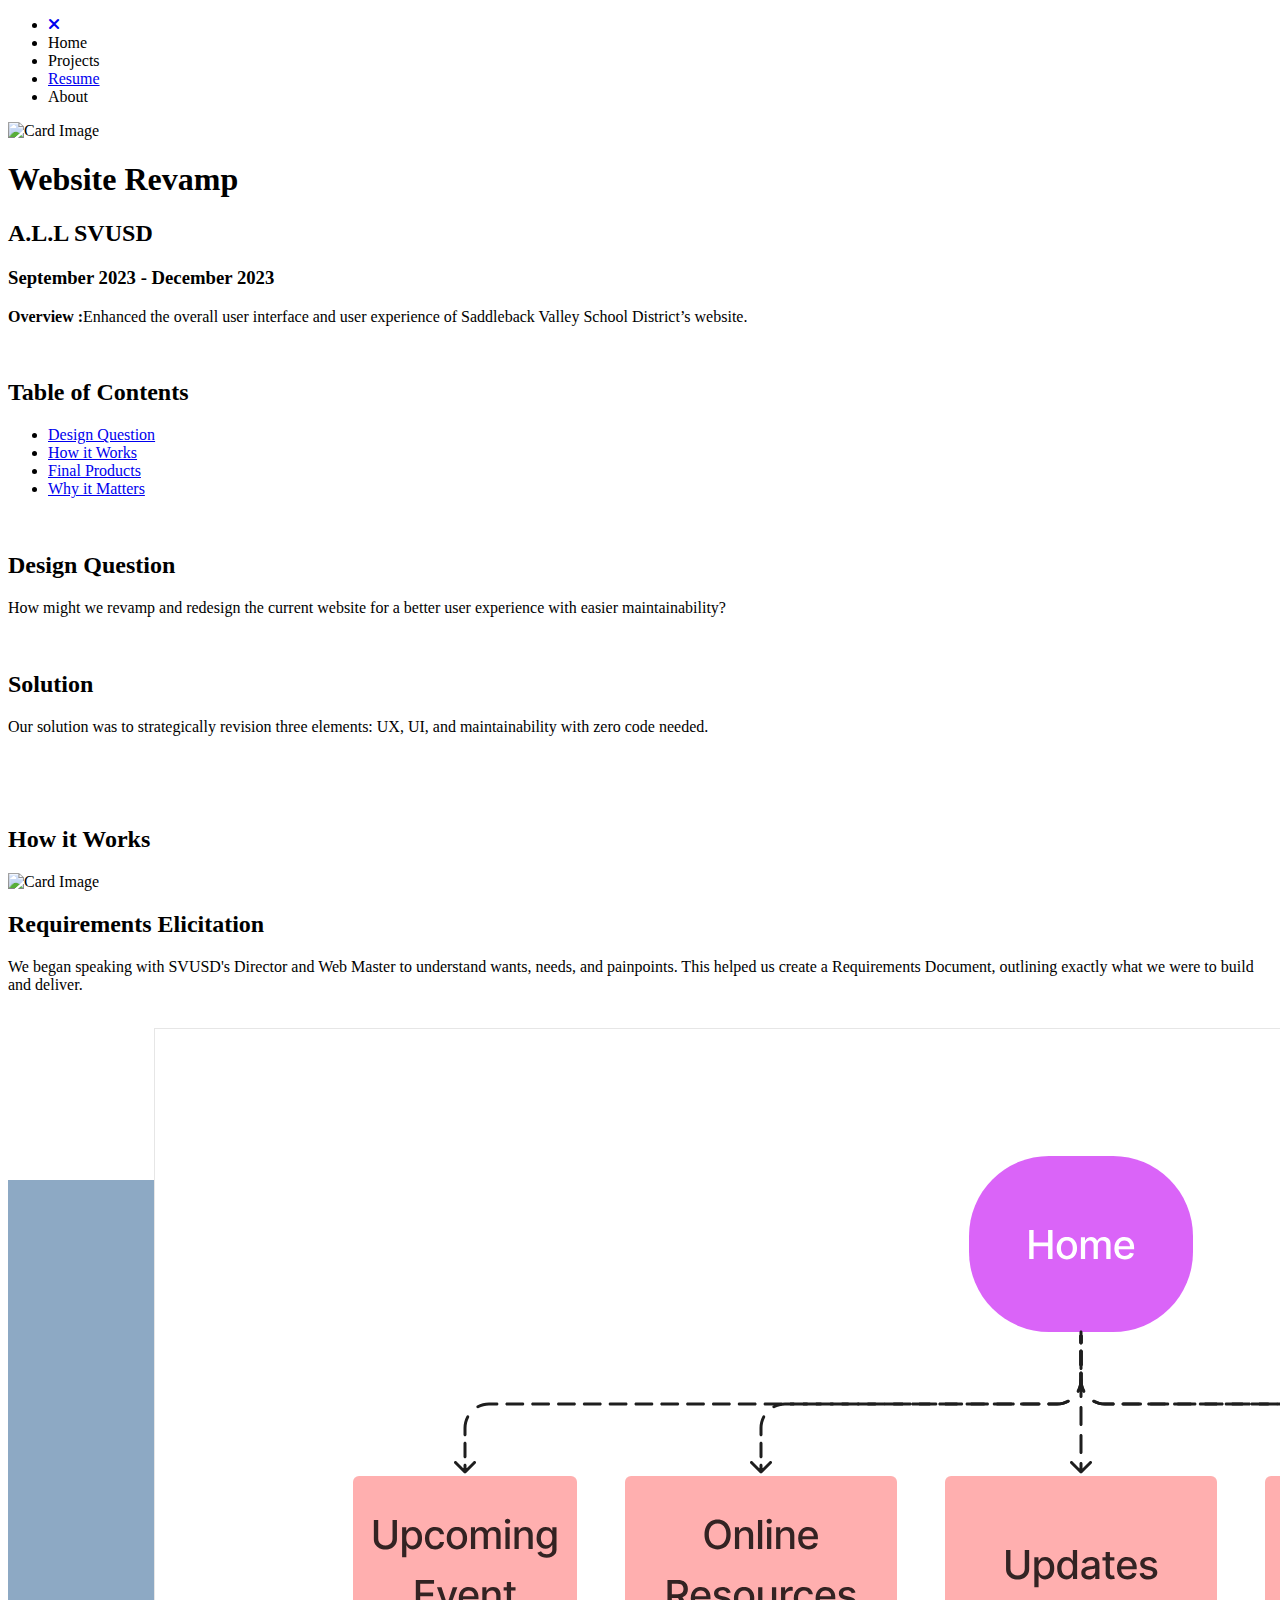
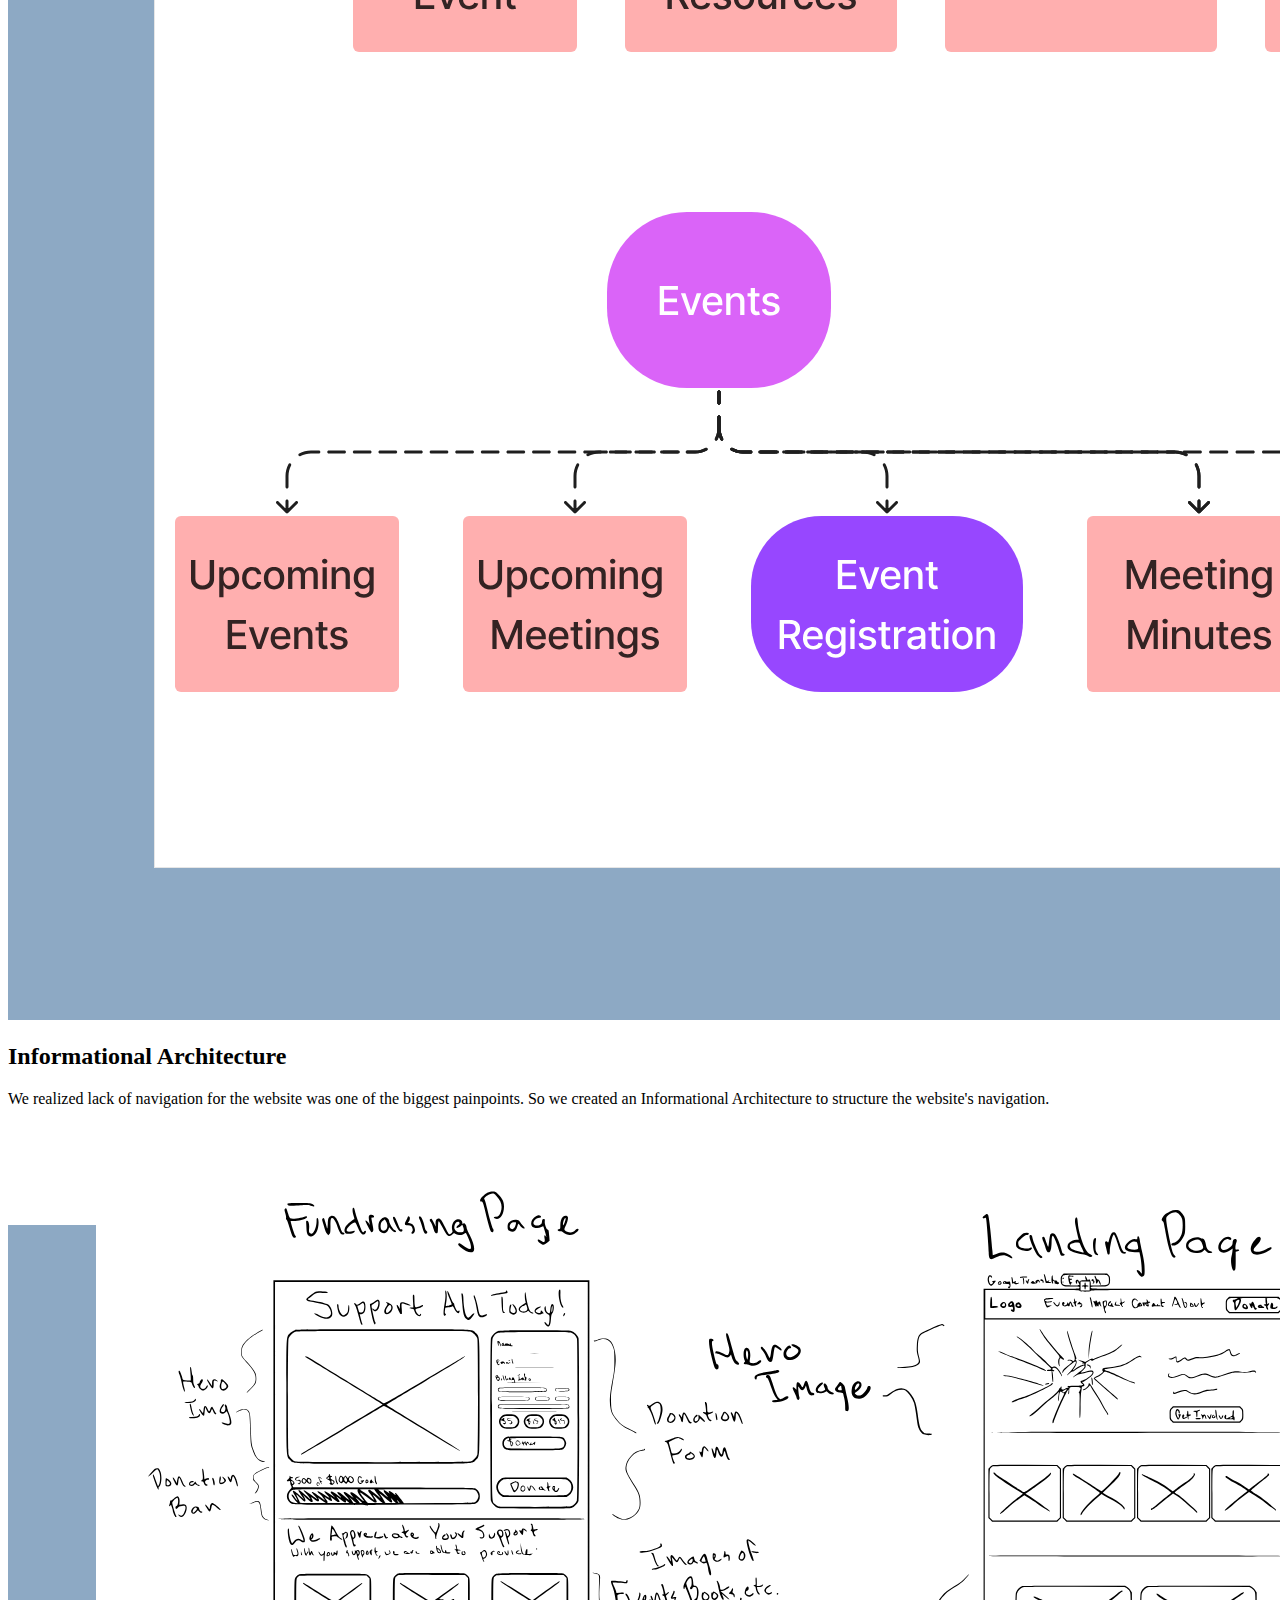
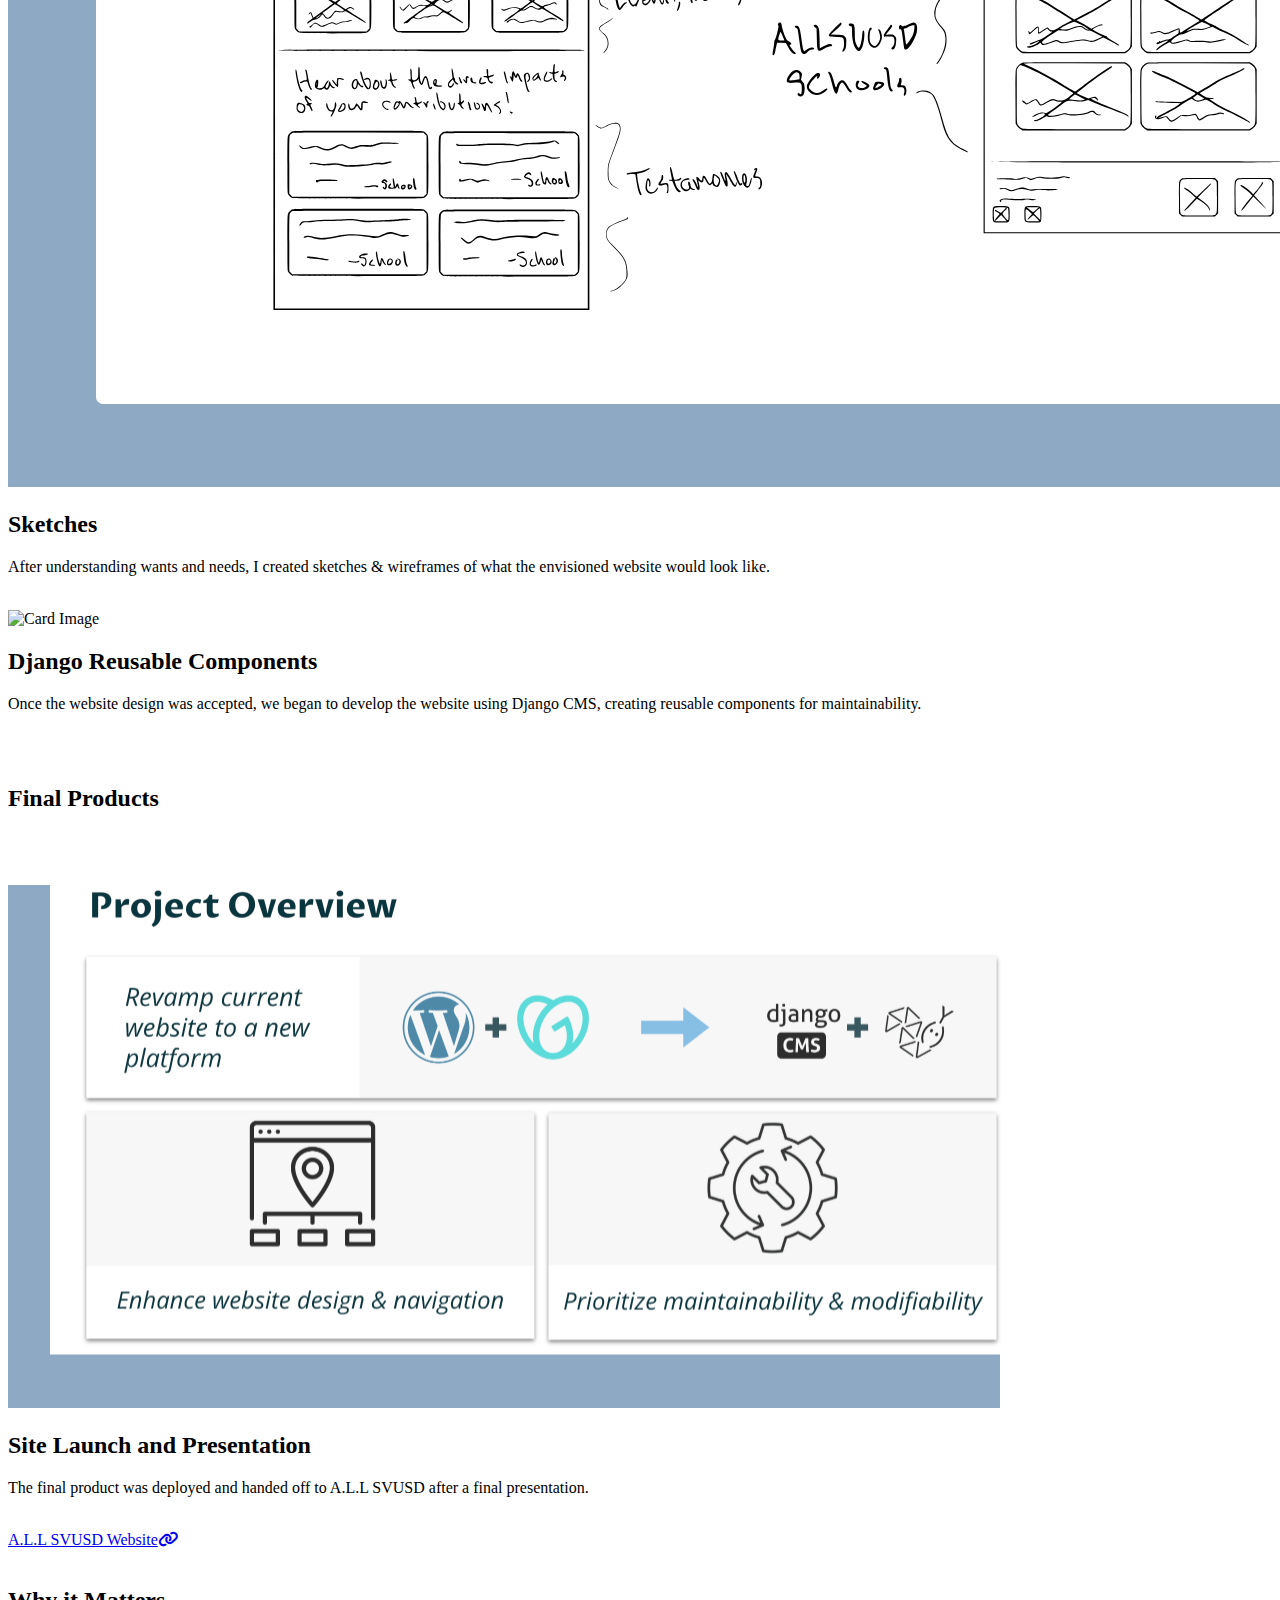
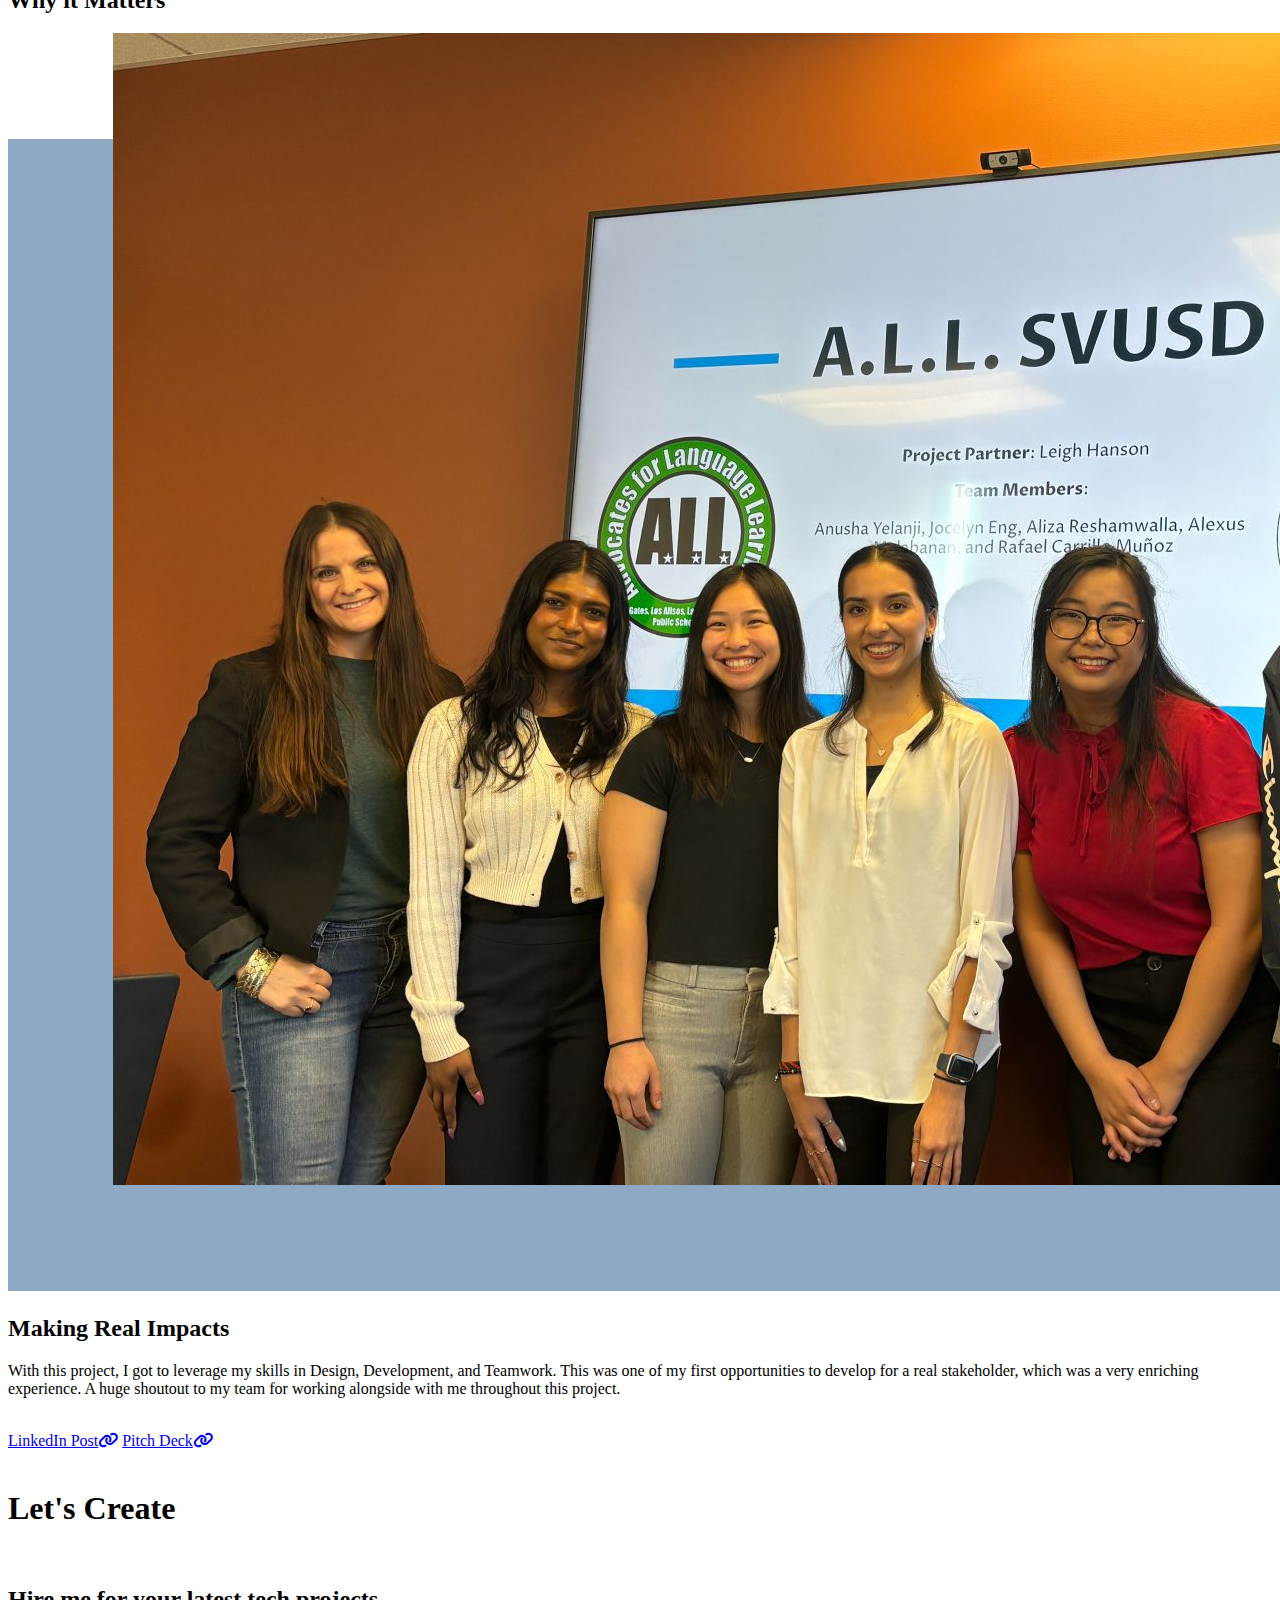
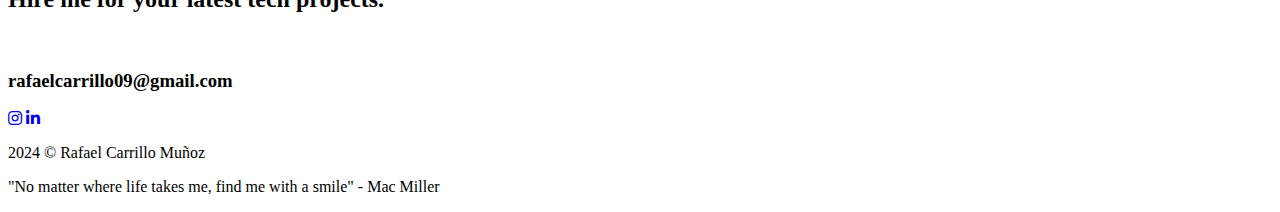
==== all-svusd.html @ 2b82b94d "Updated Mobile font-size" ====
<!doctype html>
<html lang="en">

  <!--
  WRITTEN BY: Rafael Carrillo Muñoz
  EMAIL: rafaelcarrillo09@gmail.com
  -->

  <head>
    <meta charset="utf-8">
    <meta name="viewport" content="width=device-width, initial-scale=1">
    <meta name="author" content="Rafael Carrillo Muñoz">
    <meta name="description" content="This is my UX Design Portfolio built from scratch!">
    <!-- my CSS file -->
    <link rel="stylesheet" href="all-svusd.css">
    <!-- icon library -->
    <link rel="stylesheet" href="https://cdnjs.cloudflare.com/ajax/libs/font-awesome/6.4.0/css/all.min.css">
    <!-- Font Families -->
    <link rel="preconnect" href="https://fonts.googleapis.com">
    <link rel="preconnect" href="https://fonts.gstatic.com" crossorigin>
    <link href="https://fonts.googleapis.com/css2?family=Karla:wght@500;600&family=Playfair+Display:wght@500;700&family=Sumana:wght@400;700&display=swap" rel="stylesheet">
    <!-- My website's Icon -->
    <link rel="icon" href="Images/seal.png">
    <!-- my javascript file -->
    <script src="myscript.js"></script>
    <!-- My Website's Name -->
    <title>Portfolio</title>
  </head>

  <!-- Beginning of browser content -->
  <body  id="home">
    <nav>
      <div class="menu">
        <ul>
          <li><a href="#projects"><i id="exit-button" class="fa-solid fa-xmark"></i></a></li>
          <li><a onclick="openIndex()" >Home</a></li>
          <li><a onclick="openProjects()">Projects</a></li>
          <li><a href="Resume/Resume.pdf">Resume</a></li>
          <li><a onclick="About()">About</a></li>
        </ul>
      </div>
      
      <div class="hamburger">
        <div class="line"></div>
        <div id="second-line" class="line"></div>
        <div id="third-line" class="line"></div>
      </div>
    </nav>
    <main>
      <div id="projects" class="main">
        <div class="column">
          <div id="hero-card" class="card">
            <img id="post-img" src="Images/all-svusd-hero-image.svg" alt="Card Image">
            <div class="card-content">
              <h1>Website Revamp</h1>
              <h2>A.L.L SVUSD</h2>
              <div class="border">
              </div>
              <h3>September 2023 - December 2023</h3>
              <p> <strong>Overview :</strong>Enhanced the overall user interface and user experience of Saddleback Valley School District’s website.    </p>
              <div class="project-menu">
              </br>
              <h2>Table of Contents</h2>
              <ul>
                <li><a href="#design-question">Design Question</a></li>
                <li><a href="#How-it-works">How it Works</a></li>
                <li><a href="#final">Final Products</a></li>
                <li><a href="#matters">Why it Matters</a></li>
              </ul>
            </div>
          </div>
        </div>
      </div>
    </div>
  </div>
      
  <div class="border"></div>
    
  <div class="main">
    </br>
    <div id="design-question" class="row">
      <h2>Design Question</h2>
      <div class="border">
      </div>
      <p>How might we revamp and redesign the current website for a better user experience with easier maintainability?</p>
      </br>
    </div>
    <div id="design-question" class="row">
      <h2>Solution</h2>
      <div class="border">
      </div>
      <p>Our solution was to strategically revision three elements: UX, UI, and maintainability with zero code needed.</p>
      </br>
    </div>
  </div>
  </br>
  <div class="border"></div>
      </br>
  <div id="How-it-works" class="Title">
    <h2>
        How it Works
    </h2>
  </div>

  <div id="projects" class="main">
    <div class="column">
      <div class="card">
        <img id="affinity-img" src="Images/requirements-doc.svg" alt="Card Image">
        <div class="card-content">
          <h2>Requirements Elicitation</h2>
          <div class="border">
          </div>
          <p>We began speaking with SVUSD's Director and Web Master to understand wants, needs, and painpoints. This helped
            us create a Requirements Document, outlining exactly what we were to build and deliver. 
          </p>
          </br>
        </div>
      </div>
    </div>
  </div>

  <div id="projects" class="main">
    <div class="column">
      <div class="card">
        <img id="affinity-img" src="Images/IA.svg" alt="Card Image">
        <div class="card-content">
          <h2>Informational Architecture</h2>
          <div class="border">
          </div>
          <p>We realized lack of navigation for the website was one of the biggest painpoints. So
            we created an Informational Architecture to structure the website's navigation. 
          </p>
          </br>  
        </div>
      </div>
    </div>
  </div>

 <div id="projects" class="main">
    <div class="column">
      <div class="card">
        <img id="affinity-img" src="Images/svusd-Sketches.svg" alt="Card Image">
        <div class="card-content">
          <h2>Sketches</h2>
          <div class="border">
          </div>
          <p>After understanding wants and needs, I created sketches & wireframes of what the envisioned website would look like.</p>
          </br>
        </div>
      </div>
    </div>
  </div>

  <div id="projects" class="main">
    <div class="column">
      <div class="card">
        <img id="affinity-img" src="Images/django.svg" alt="Card Image">
        <div class="card-content">
          <h2>Django Reusable Components</h2>
          <div class="border">
          </div>
          <p>Once the website design was accepted, we began to develop the website using Django CMS, creating reusable components for maintainability.</p>
          </br>
        </div>
      </div>
    </div>
  </div>

  <div class="border"></div>
      </br>
  <div id="final" class="Title">
    <h2>
      Final Products
    </h2>
  </div>

  <div id="projects" class="main">
    <div class="column">
      <div class="card">
        <img id="hero-img" src="Images/svusd-final.svg" alt="Card Image">
        <div class="card-content">
          <h2>Site Launch and Presentation</h2>
          <div class="border">
          </div>
          <p>The final product was deployed and handed off to A.L.L SVUSD after a final presentation.</p>
          </br>
          <a class="project-link" href="https://www.allsvusd.org/">A.L.L SVUSD Website<i class="fa-solid fa-link"></i></a>
        </div>
      </div>
    </div>
  </div>

<div class="border"></div>
      </br>
  <div id="matters" class="Title">
    <h2>
        Why it Matters
    </h2>
  </div>

  <div id="projects" class="main">
    <div class="column">
      <div id="hero-card" class="card">
        <img id="affinity-img" src="Images/svusd-group-photo.svg" alt="Card Image">
        <div class="card-content">
          <h2>Making Real Impacts</h2>
          <div class="border">
          </div>
          <p>
            With this project, I got to leverage my skills in Design, Development, and Teamwork. 
            This was one of my first opportunities to develop for a real stakeholder, which was a very enriching experience. A 
            huge shoutout to my team for working alongside with me throughout this project.  

          </p>
          </br>
          <span>
            <a class="project-link" href="https://www.linkedin.com/posts/rafaelcxrrllx_today-my-team-and-i-delivered-a-final-presentation-activity-7139089073868066816-GHVm?utm_source=share&utm_medium=member_desktop">LinkedIn Post<i class="fa-solid fa-link"></i></a>
            <a class="project-link" href="https://docs.google.com/presentation/d/16wCcmAAfcsse8oYmE-KSNfzp3Wqp6yYLAZJq5CbP8rc/edit?usp=sharing">Pitch Deck<i class="fa-solid fa-link"></i></a>
          </span>
        </div>
      </div>
    </div>
  </div>

  <div class="border"></div>
  </br>
    <h1>Let's Create</h1>
  </br>
  <h2>
    Hire me for your latest tech projects.
  </h2>
  </br>
  <h3>
    rafaelcarrillo09@gmail.com
  </h3>
  </main>
  
  <footer>
    <div id="icons" class="column">
      <a href="https://www.instagram.com/rafaelcxrrllx/"><i href="https://www.instagram.com/rafaelcxrrllx/"class="fa-brands fa-instagram"></i></a>
      <a href="https://www.linkedin.com/in/rafaelcxrrllx/"><i class="fa-brands fa-linkedin-in"></i></a>
      <p> 2024 © Rafael Carrillo Muñoz</p>
      </div>
      <div id="copyright" class="column">
        <p id="quote"> "No matter where life takes me, find me with a smile" <span id="Mac">- Mac Miller</span></p>
      </div>
    </footer>
  </body>
</html>
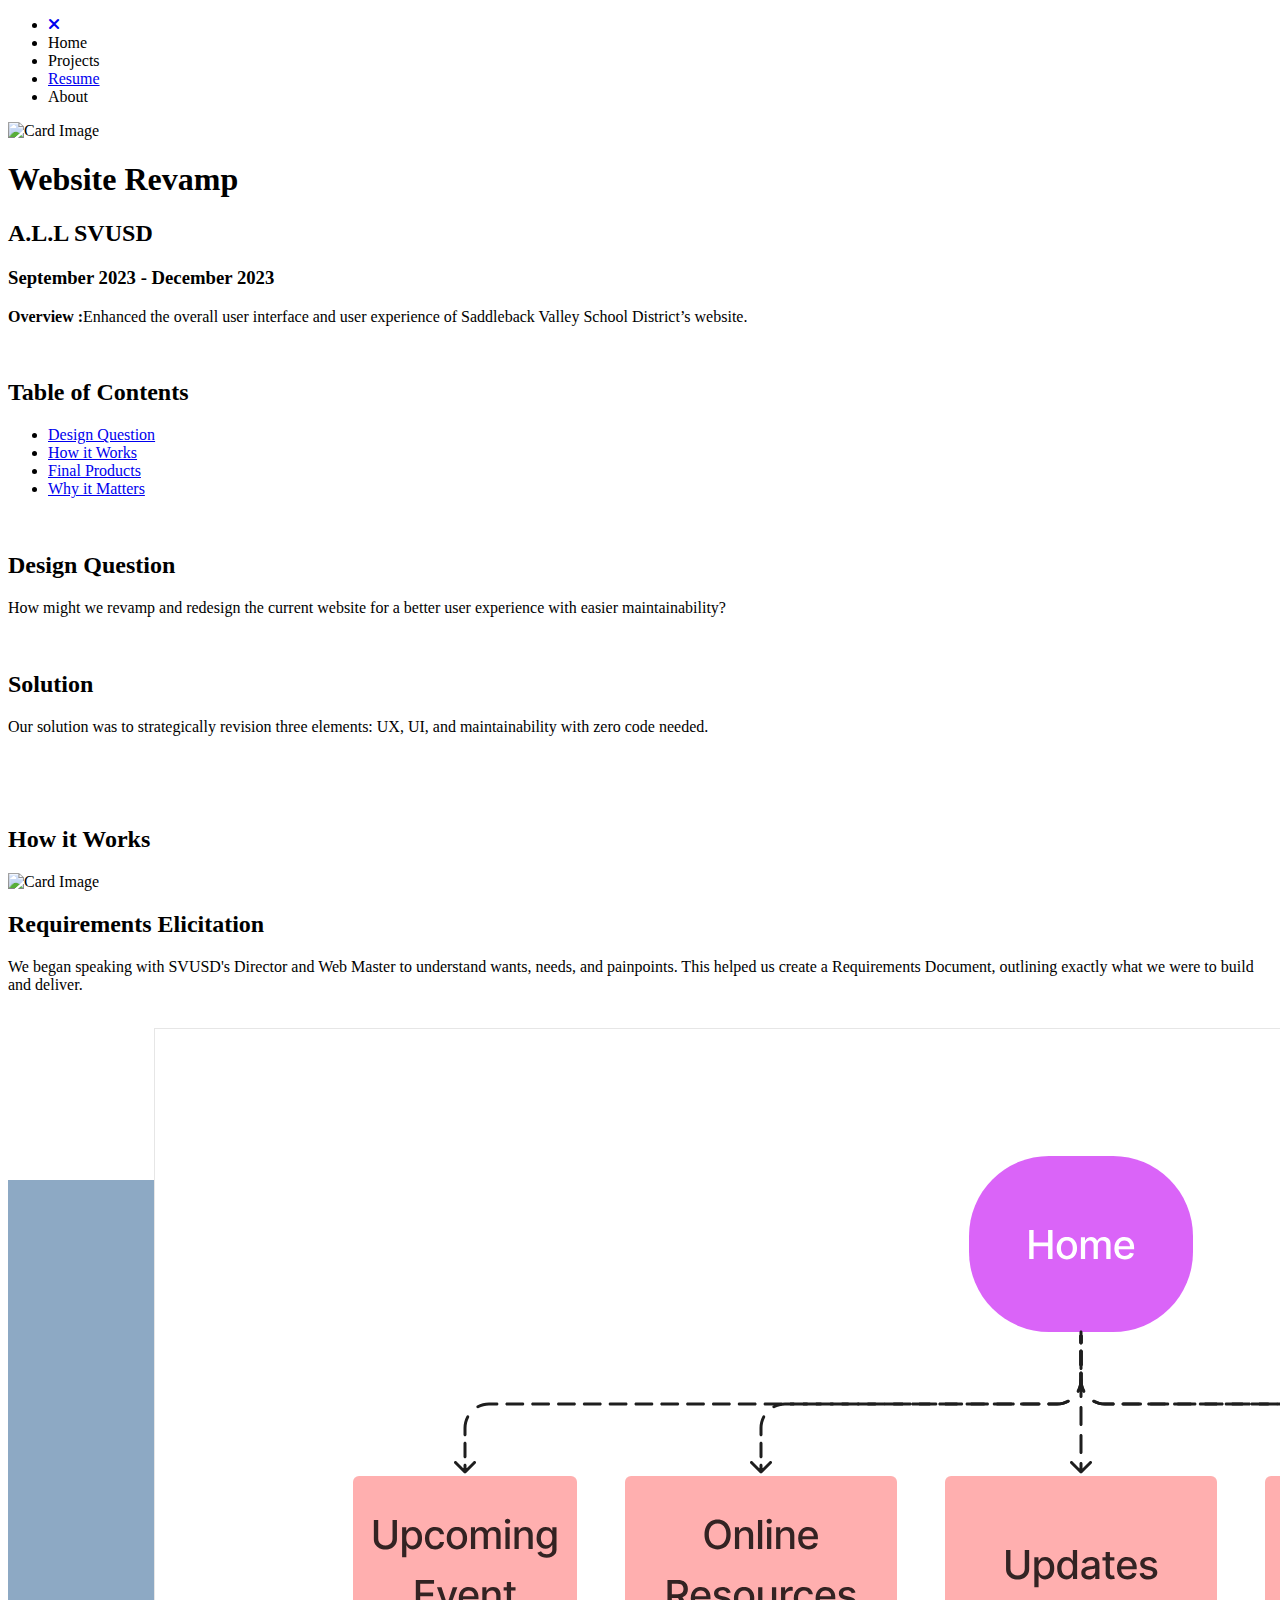
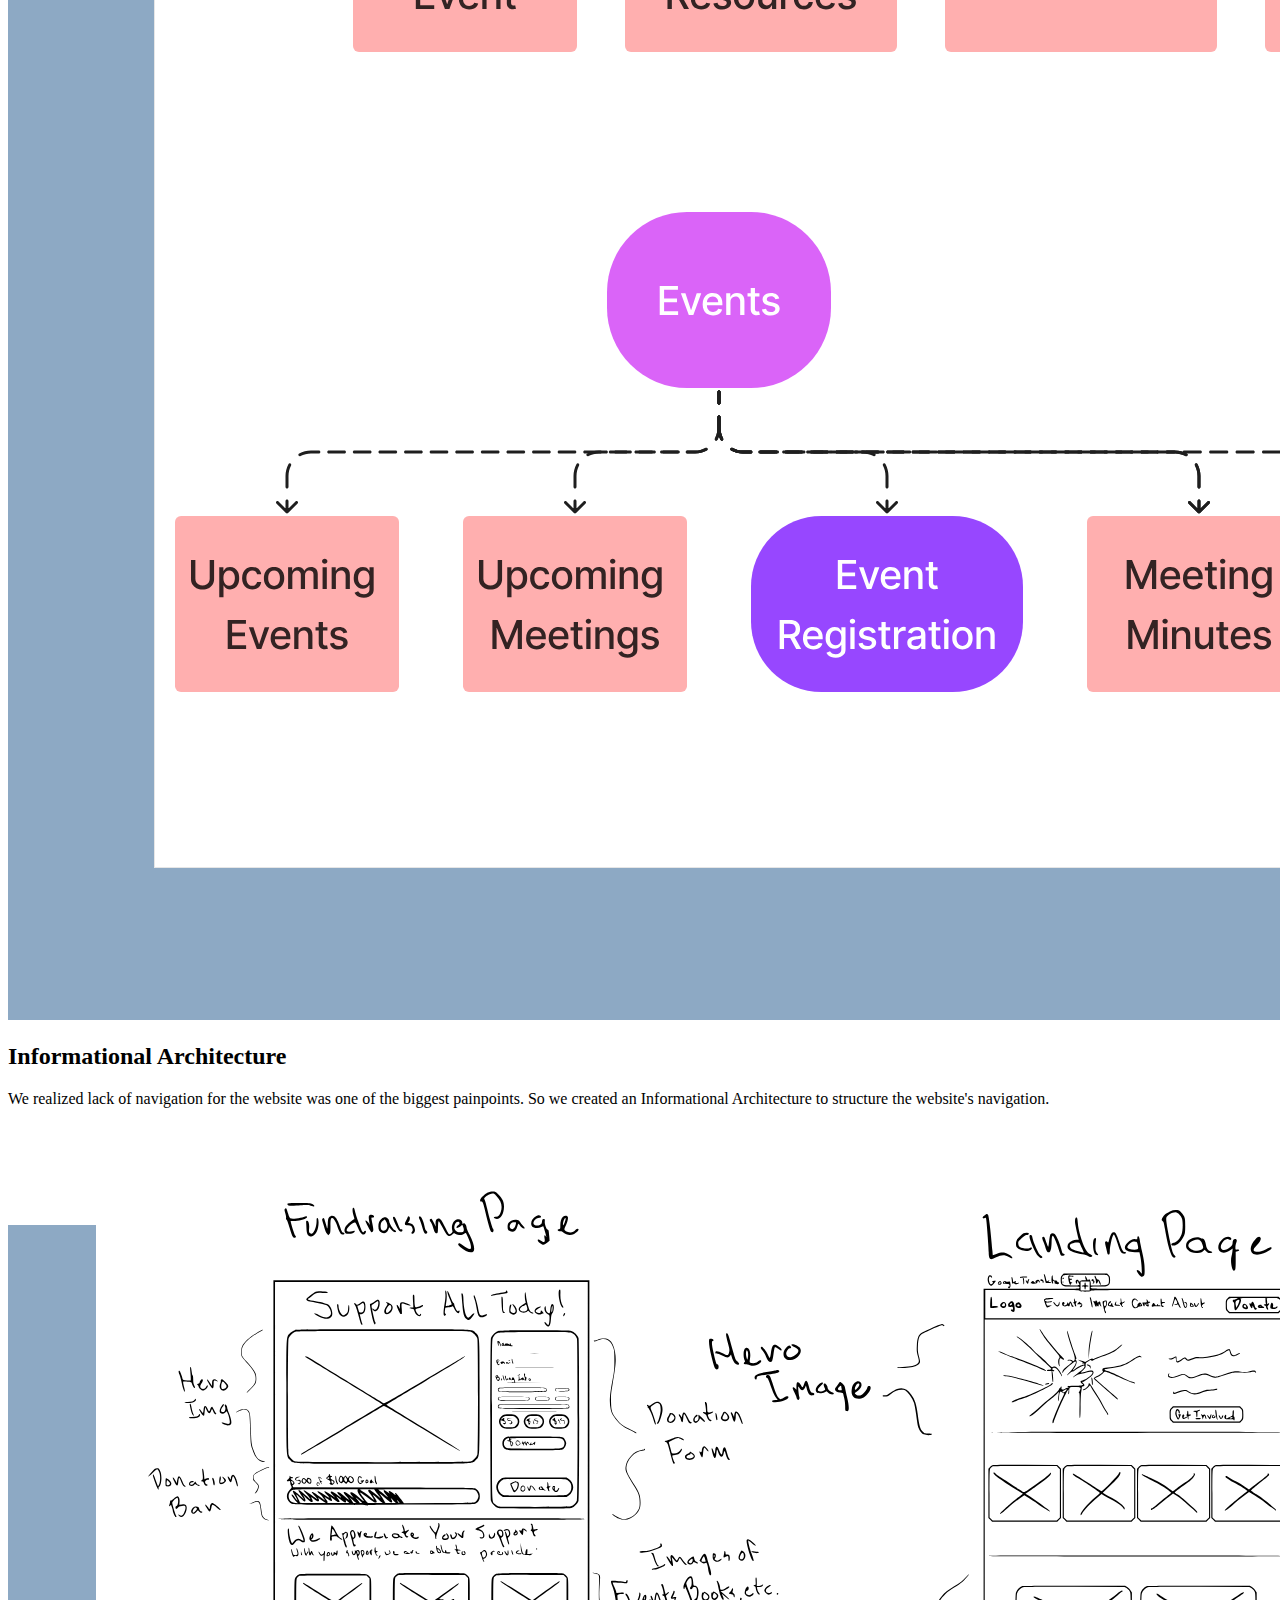
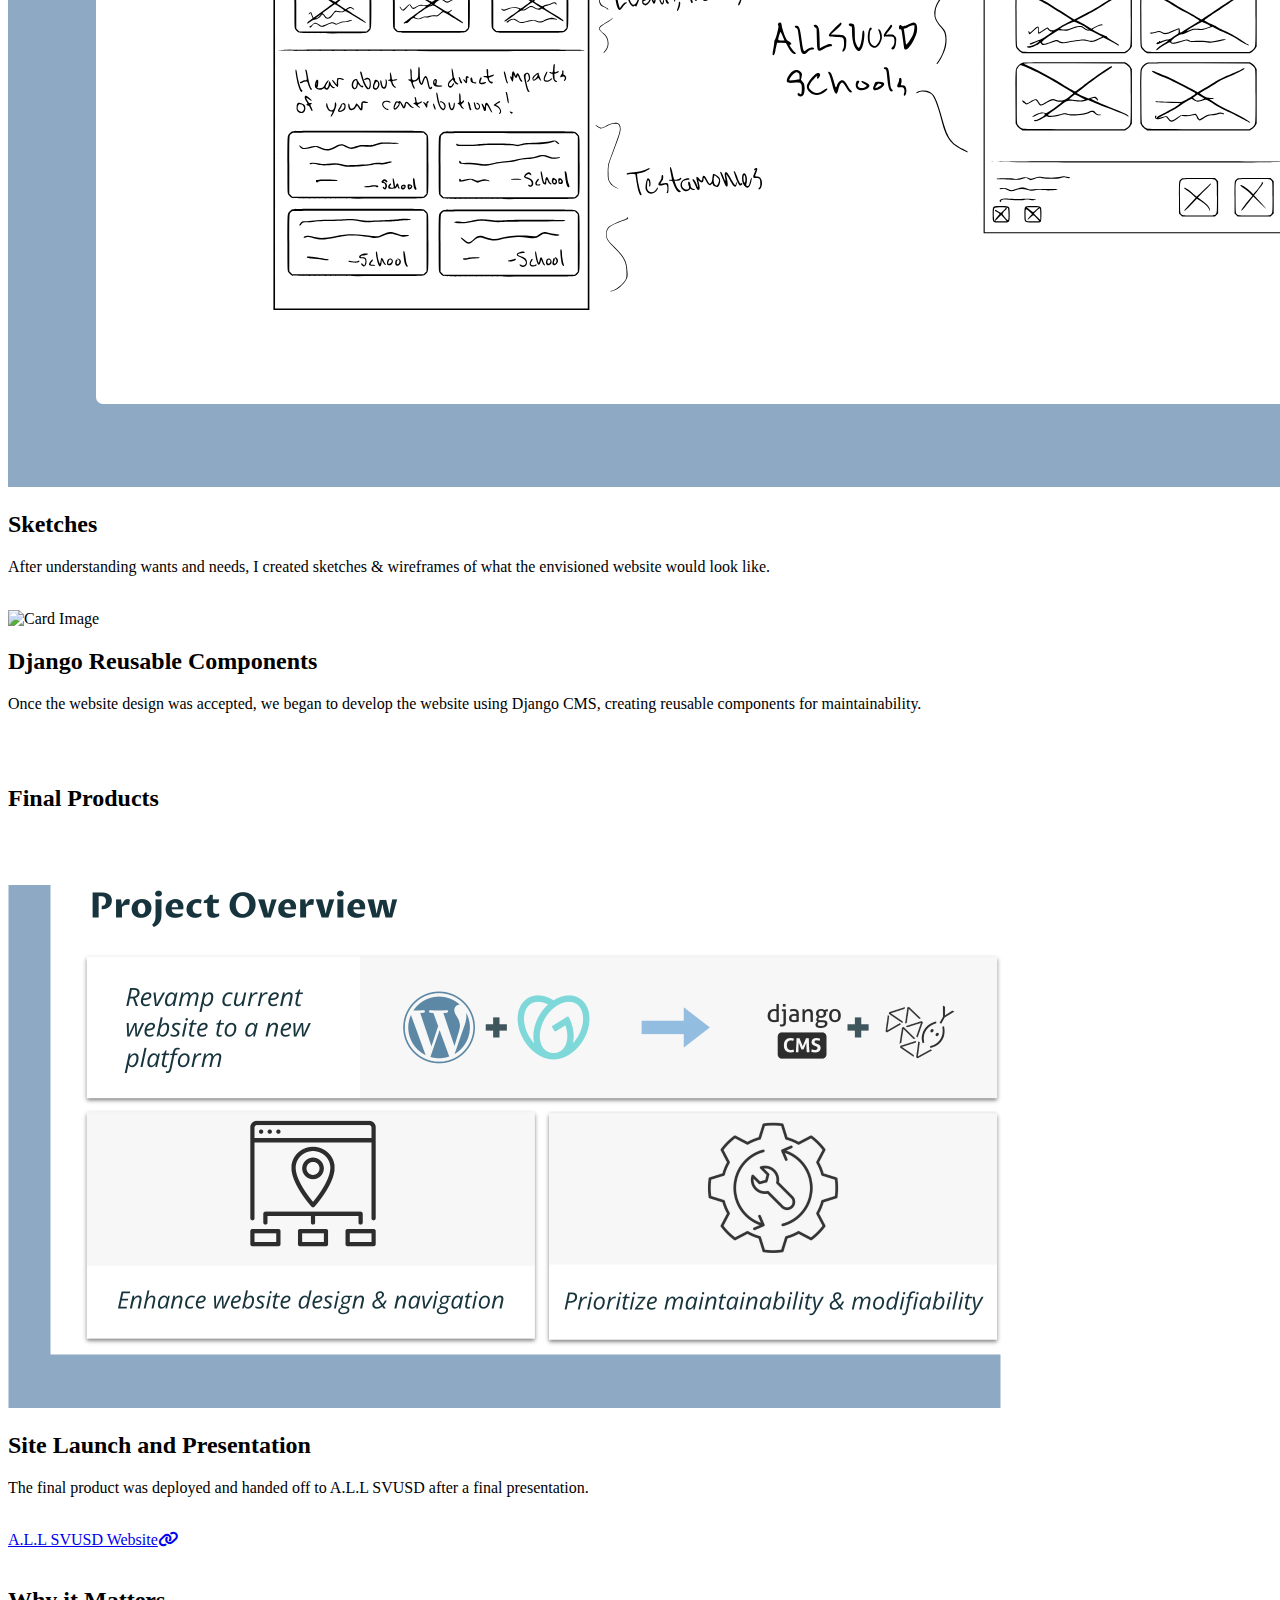
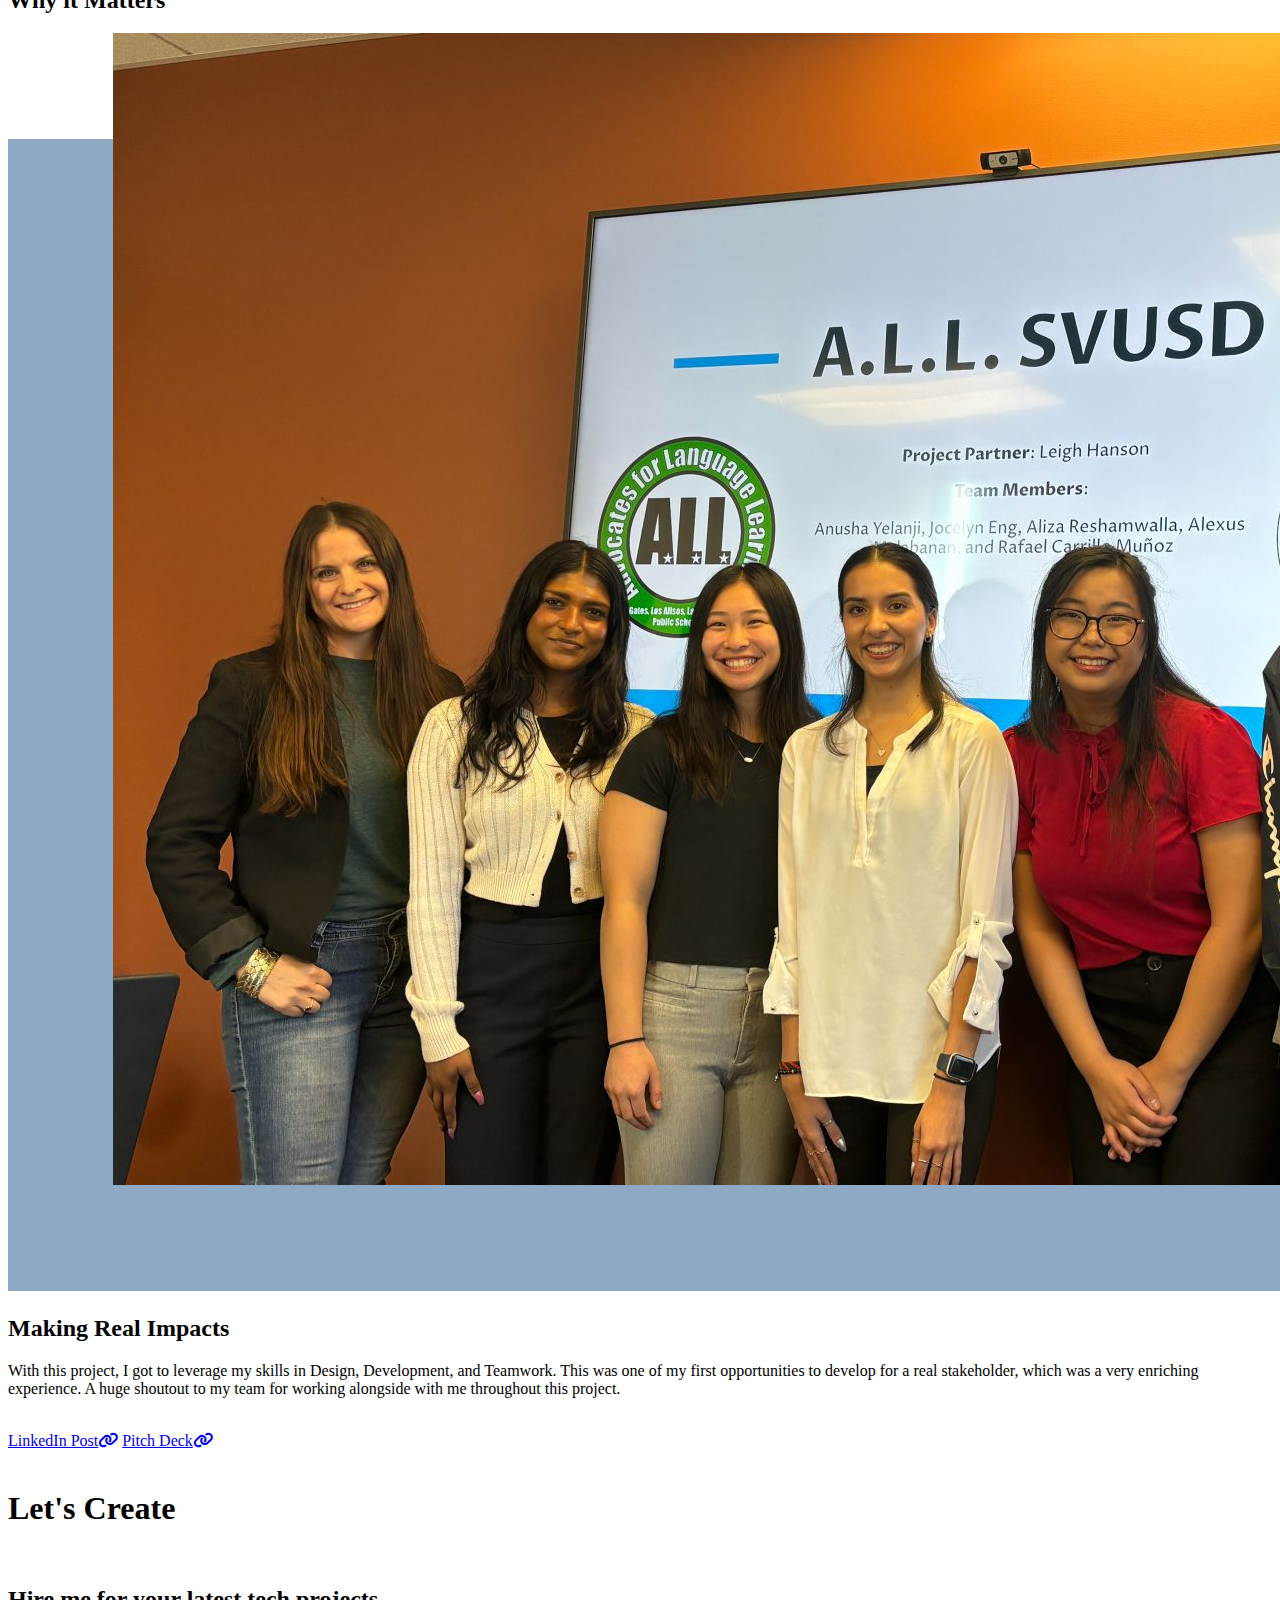
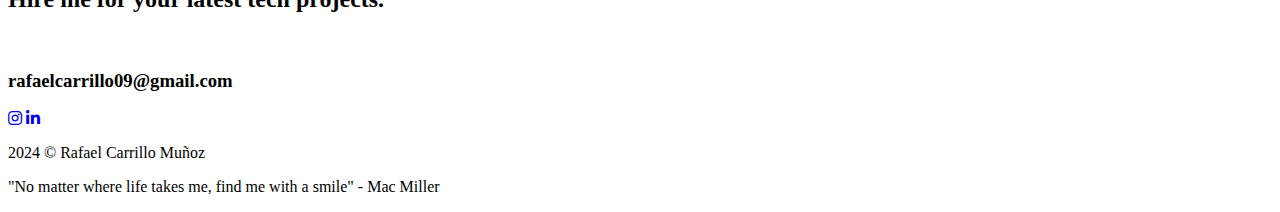
==== commit a8ab1a4f: "Updated Images" ====
--- a/all-svusd.html
+++ b/all-svusd.html
@@ -177,7 +177,7 @@
   <div id="projects" class="main">
     <div class="column">
       <div class="card">
-        <img id="hero-img" src="Images/svusd-final.svg" alt="Card Image">
+        <img id="hero-img" src="Images/svusd-final.jpg" alt="Card Image">
         <div class="card-content">
           <h2>Site Launch and Presentation</h2>
           <div class="border">
